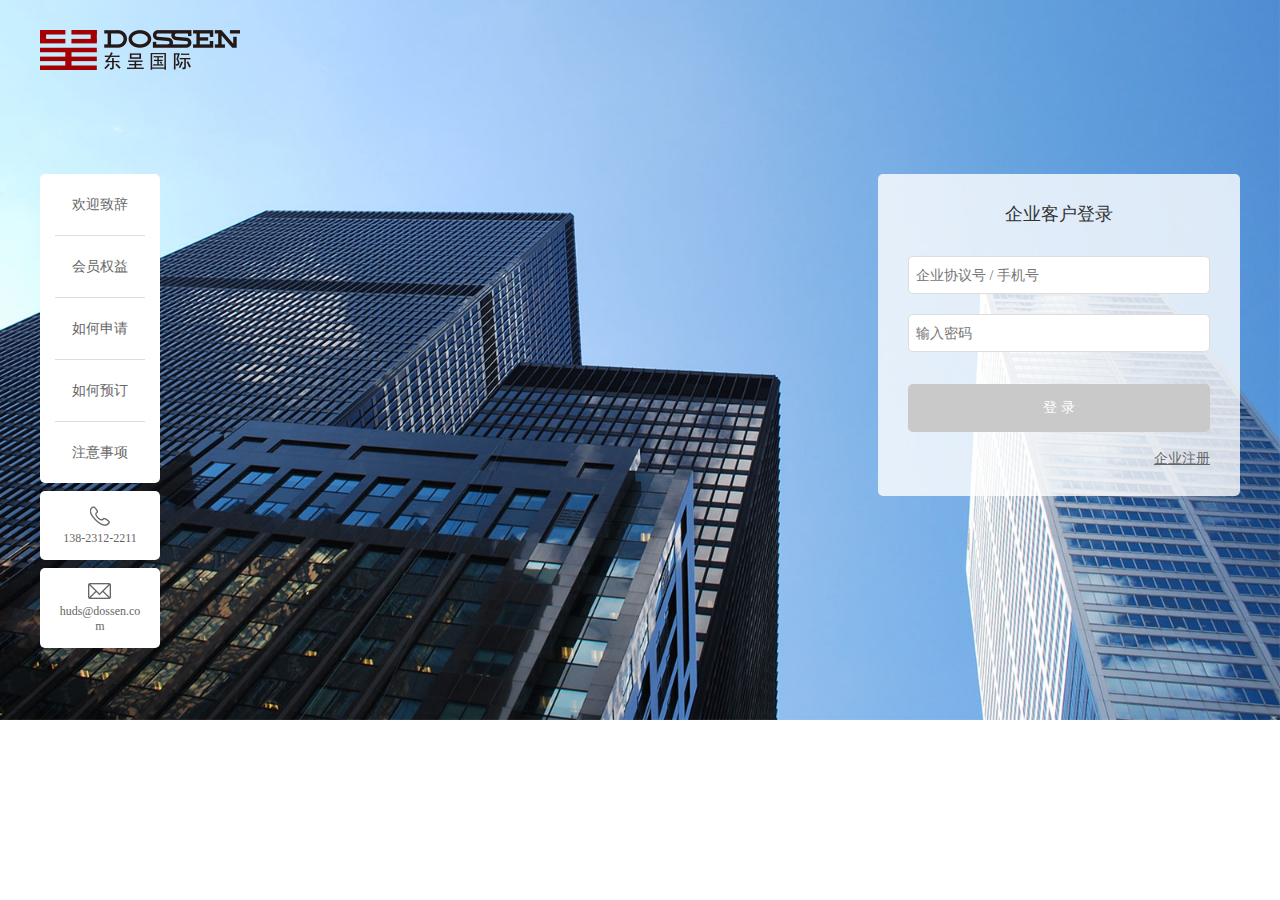
==== login.html @ 3998d127 "enterprise" ====
<!DOCTYPE html>
<html lang="en">
<head>
<meta charset="UTF-8">
<meta http-equiv="X-UA-Compatible" content="IE=edge,chrome=1"/>
<meta name="description" content="不超过150个字符"/>
<meta name="keywords" content="不超过80个字符"/>
<meta name="author" content="name, sycbbb@sina.com"/>
<meta name="robots" content="index,follow"/>
<title>企业会员界面</title>
<link rel="stylesheet" href="styles/index.css">
</head>
<body>
<div class="wrapper-login">
	<div class="login-logo w1200"><img src="images/logo.png" alt=""></div>
	<div class="login-container w1200">
		<div class="login-left">
			<ul>
				<li>欢迎致辞
					<div class="content content1">
						<p>这是相关的内容这是相关的内容这是相关的内容这是相关的内容这是相关的内容这是相关的内容这是相关的内容这是相关的内容这是相关的内容这是相关的内容这是相关的内容这是相关的内容这是相关的内这是相关的内容1</p>
					</div>
				</li>
				<li>会员权益
					<div class="content content2">
						<p>这是相关的内容这是相关的内容这是相关的内容这是相关的内容这是相关的内容这是相关的内容这是相关的内容这是相关的内容这是相关的内容这是相关的内容这是相关的内容这是相关的内容这是相关的内这是相关的内容这是相关的内容这是相关的内容这是相关的内容这是相关的内容这是相关的内容这是相关的内容这是相关的内容这是相关的内容这是相关的内容这是相关的内容这是相关的内容这是相关的内容这是相关的内这是相关的内容这是相关的内容这是相关的内容这是相关的内容这是相关的内容这是相关的内容这是相关的内容这是相关的内容这2</p>
					</div>
				</li>
				<li>如何申请
					<div class="content content3">
						<p>这是相关的内容这是相关的内容这是相关的内容这是相关的内容这是相关的内容这是相关的内容这是相关的内容这是相关的内容这是相关的内容这是相关的内容这是相关的内容这是相关的内容这是相关的内这是相关的内容23</p>
					</div>
				</li>
				<li>如何预订
					<div class="content content4">
						<p>这是相关的内容这是相关的内容这是相关的内容这是相关的内容这是相关的内容这是相关的内容这是相关的内容这是相关的内容这是相关的内容这是相关的内容这是相关的内容这是相关的内容这是相关的内这是相关的内容4</p>
					</div>
				</li>
				<li class="bottom">注意事项
					<div class="content content5">
						<p>这是相关的内容这是相关的内容这是相关的内容这是相关的内容这是相关的内容这是相关的内容这是相关的内容这是相关的内容这是相关的内容这是相关的内容这是相关的内容这是相关的内容这是相关的内这是相关的内容5</p>
					</div>
				</li>
			</ul>
			<div class="phone">
				<i></i>
				<p>138-2312-2211</p>
			</div>
			<div class="email">
				<i></i>
				<p>huds@dossen.com</p>
			</div>
		</div>
		<div class="login-right">
			<h2>企业客户登录</h2>
			<div class="item phone">
				<input type="text" placeholder="企业协议号 / 手机号">
			</div>
			<div class="item password">
				<input type="password" placeholder="输入密码">
			</div>
			<p class="prompt-login">账号密码有误，请重新输入</p>
			<div class="btn">
				<input type="submit" value="登 录">
			</div>
			<a href="register.html">企业注册</a>
		</div>
	</div>
</div>
<script src="scripts/jquery-3.2.1.min.js"></script>
<script>
	$(function(){		
		$(".login-left ul li").each(function(index,element){
			$(this).on("mouseenter",function(){
				$(this).addClass("active");
				$(this).find(".content").show();
			})
			$(this).on("mouseleave",function(){
				$(this).removeClass("active");
				$(this).find(".content").hide();
			});
		});

		$(".item input").on("input",function(){
			if($(".phone input").val()!="" && $(".password input").val()!=""){
				$(".btn").addClass("btn-active");
				btnCli(".btn-active input");
			}else{
				$(".btn").removeClass("btn-active");
			}
		});
	});
	function contentList(text){
		var html='<div class="content">';
			html+='<p>'+text+'</p>';
			html+='</div>';
		$(".login-left ul li").append(html);	
	}
	function btnCli(obj){
		$(obj).on("click",function(){
			if($(".phone input").val()!="123" || $(".password input").val()!="123"){
				$(".prompt-login").css("visibility","inherit");
			}else{
				$(".prompt-login").css("visibility","hidden");
			}
		});
	}
</script>
</body>
</html>
---- styles/index.css ----
@charset "UTF-8";
/* =================================================================
* Reset Style for Mobile
* Author:雪丘行||Bandow
* Author URI:http://www.unll123.com/
* Date:2016-10-18
* Version:0.0.1
* ================================================================== */
html {
  font-family: -apple-system, BlinkMacSystemFont, "PingFang SC","Helvetica Neue",STHeiti,"Microsoft Yahei",Tahoma,Simsun,sans-serif;
  /*-webkit-text-size-adjust是解决 iPhone 横屏时默认会放大文字的问题*/
  -ms-text-size-adjust: 100%;
  -webkit-text-size-adjust: 100%; }

html, body {
  /*-webkit-user-select:none禁止用户进行复制.选择.*/
  -webkit-user-select: none;
  user-select: none;
  width: 100%;
  /*使用min-height:100%代替height：100%*/
  height: 100%;
  min-height: 100%; }

body {
  /*弹性滚动-局部滚动开启弹性滚动：将属性挂在body上，可以避免很多奇怪的bug。*/
  overflow: scroll;
  -webkit-overflow-scrolling: touch; }

html, body, div, span, applet, object, iframe,
h1, h2, h3, h4, h5, h6, p, blockquote, pre,
a, abbr, acronym, address, big, cite, code,
del, dfn, em, img, ins, kbd, q, s, samp,
small, strike, strong, sub, sup, tt, var,
b, u, i, center,
dl, dt, dd, ol, ul, .login-container .login-left .phone, .login-container .login-left .email, li,
fieldset, form, label, legend,
table, caption, tbody, tfoot, thead, tr, th, td,
article, aside, canvas, details, embed,
figure, figcaption, footer, header, hgroup,
menu, nav, output, ruby, section, summary,
time, div, mark, audio, video {
  margin: 0;
  padding: 0;
  border: 0;
  font: inherit;
  font-size: 100%;
  vertical-align: baseline;
  /*把所有元素的内边距和边框不再会增加它的宽度*/
  -moz-box-sizing: border-box;
  /* Firefox */
  -webkit-box-sizing: border-box;
  /* Safari */
  box-sizing: border-box; }

ol, ul, .login-container .login-left .phone, .login-container .login-left .email {
  list-style: none;
  /*去掉列表点*/ }

table {
  border-collapse: collapse;
  /*去掉表格的双行线*/
  border-spacing: 0; }

/*取消a标签在移动端点击时的背景颜色*/
a, a:hover, a:active, a:visited, a:link, a:focus {
  -webkit-tap-highlight-color: transparent;
  -webkit-tap-highlight-color: transparent;
  outline: none;
  background: none;
  text-decoration: none; }

input {
  -webkit-appearance: none;
  /*ios去除input默认样式*/ }

/* =================================================================
* Reset Style for Mobile
* Author:雪丘行||Bandow
* Author URI:http://www.unll123.com/
* Date:2017-06-01
* Version:0.0.1
* ================================================================== */
.w1200 {
  width: 1200px;
  margin: 0 auto; }

.footer {
  background-color: #f2f2f2;
  height: 120px;
  width: 100%; }

.enterprise-header {
  padding: 30px 0;
  width: 100%;
  height: 100px;
  background: url("../images/head_bg.jpg") no-repeat; }
  .enterprise-header .l {
    float: left; }
  .enterprise-header .r {
    float: right; }
    .enterprise-header .r p {
      font: 14px/1.5 -apple-system, BlinkMacSystemFont, "PingFang SC", "Helvetica Neue", STHeiti, "Microsoft Yahei", Tahoma, Simsun, sans-serif;
      color: #333; }
    .enterprise-header .r a {
      float: right;
      font: 14px/1.5 -apple-system, BlinkMacSystemFont, "PingFang SC", "Helvetica Neue", STHeiti, "Microsoft Yahei", Tahoma, Simsun, sans-serif;
      color: #da004c;
      text-decoration: underline; }

.container {
  padding: 20px 0;
  overflow: hidden; }
  .container .nav {
    padding: 0 30px;
    float: left;
    width: 160px;
    border: 1px solid #ddd;
    border-radius: 5px; }
    .container .nav ul li, .container .nav .login-container .login-left .phone li, .login-container .login-left .container .nav .phone li, .container .nav .login-container .login-left .email li, .login-container .login-left .container .nav .email li {
      padding: 38px 0;
      border-bottom: 1px solid #ddd;
      overflow: hidden; }
      .container .nav ul li i, .container .nav .login-container .login-left .phone li i, .login-container .login-left .container .nav .phone li i, .container .nav .login-container .login-left .email li i, .login-container .login-left .container .nav .email li i {
        float: left;
        display: inline-block;
        width: 16px;
        height: 16px;
        background: url("../images/enterprise_icon.png") no-repeat; }
      .container .nav ul li a, .container .nav .login-container .login-left .phone li a, .login-container .login-left .container .nav .phone li a, .container .nav .login-container .login-left .email li a, .login-container .login-left .container .nav .email li a {
        float: left;
        font: bold 16px/1 "Microsoft Yahei";
        color: #999;
        padding-left: 5px; }
    .container .nav ul .enterprise i, .container .nav .login-container .login-left .phone .enterprise i, .login-container .login-left .container .nav .phone .enterprise i, .container .nav .login-container .login-left .email .enterprise i, .login-container .login-left .container .nav .email .enterprise i {
      background-position: 0 0; }
    .container .nav ul .booking i, .container .nav .login-container .login-left .phone .booking i, .login-container .login-left .container .nav .phone .booking i, .container .nav .login-container .login-left .email .booking i, .login-container .login-left .container .nav .email .booking i {
      background-position: 0 -25px; }
    .container .nav ul .order, .container .nav .login-container .login-left .phone .order, .login-container .login-left .container .nav .phone .order, .container .nav .login-container .login-left .email .order, .login-container .login-left .container .nav .email .order {
      border-bottom: 0; }
      .container .nav ul .order i, .container .nav .login-container .login-left .phone .order i, .login-container .login-left .container .nav .phone .order i, .container .nav .login-container .login-left .email .order i, .login-container .login-left .container .nav .email .order i {
        background-position: 0 -46px; }
    .container .nav ul .active a, .container .nav .login-container .login-left .phone .active a, .login-container .login-left .container .nav .phone .active a, .container .nav .login-container .login-left .email .active a, .login-container .login-left .container .nav .email .active a {
      color: #da004c; }
    .container .nav ul .enterprise.active i, .container .nav .login-container .login-left .phone .enterprise.active i, .login-container .login-left .container .nav .phone .enterprise.active i, .container .nav .login-container .login-left .email .enterprise.active i, .login-container .login-left .container .nav .email .enterprise.active i {
      background-position: -17px 0; }
    .container .nav ul .booking.active i, .container .nav .login-container .login-left .phone .booking.active i, .login-container .login-left .container .nav .phone .booking.active i, .container .nav .login-container .login-left .email .booking.active i, .login-container .login-left .container .nav .email .booking.active i {
      background-position: -17px -25px; }
    .container .nav ul .order.active i, .container .nav .login-container .login-left .phone .order.active i, .login-container .login-left .container .nav .phone .order.active i, .container .nav .login-container .login-left .email .order.active i, .login-container .login-left .container .nav .email .order.active i {
      background-position: -17px -46px; }

.all-hotel {
  margin-left: 184px; }
  .all-hotel .search {
    padding: 12px 30px;
    margin-bottom: 10px;
    border: 1px solid #ddd;
    border-radius: 5px;
    overflow: hidden; }
    .all-hotel .search .city, .all-hotel .search .keywords {
      float: left; }
      .all-hotel .search .city p, .all-hotel .search .keywords p {
        display: inline-block;
        font: 14px/1.5 -apple-system, BlinkMacSystemFont, "PingFang SC", "Helvetica Neue", STHeiti, "Microsoft Yahei", Tahoma, Simsun, sans-serif;
        color: #999;
        margin-right: 10px; }
      .all-hotel .search .city input, .all-hotel .search .keywords input {
        display: inline-block;
        background: none;
        border: none;
        outline: none;
        border: 1px solid #ddd;
        border-radius: 3px;
        width: 130px;
        height: 28px;
        line-height: 28px;
        margin-right: 15px; }
    .all-hotel .search .date p {
      float: left;
      font: 14px/28px -apple-system, BlinkMacSystemFont, "PingFang SC", "Helvetica Neue", STHeiti, "Microsoft Yahei", Tahoma, Simsun, sans-serif;
      color: #999;
      margin-right: 10px; }
    .all-hotel .search .date > div {
      padding: 0 5px;
      float: left;
      border: 1px solid #ddd;
      border-radius: 3px;
      width: 130px;
      height: 30px;
      line-height: 30px;
      margin-right: 15px; }
      .all-hotel .search .date > div input {
        background: none;
        border: none;
        outline: none;
        width: 80px;
        margin-right: 0;
        float: left;
        display: inline-block;
        line-height: 28px;
        color: #666; }
      .all-hotel .search .date > div span {
        float: left;
        font-size: 12px;
        color: #666;
        line-height: 28px;
        position: relative; }
    .all-hotel .search button {
      float: right;
      background: none;
      border: none;
      outline: none;
      background: #da004c;
      width: 130px;
      color: #fff;
      font: bold 16px/28px -apple-system, BlinkMacSystemFont, "PingFang SC", "Helvetica Neue", STHeiti, "Microsoft Yahei", Tahoma, Simsun, sans-serif;
      border-radius: 3px;
      cursor: pointer; }
    .all-hotel .search .city input {
      padding: 0 5px;
      width: 100px; }
  .all-hotel > p {
    font: 14px/2 -apple-system, BlinkMacSystemFont, "PingFang SC", "Helvetica Neue", STHeiti, "Microsoft Yahei", Tahoma, Simsun, sans-serif;
    color: #333; }
    .all-hotel > p span {
      color: #da004c; }
  .all-hotel .sort {
    padding: 15px 30px;
    margin-bottom: 10px;
    border: 1px solid #ddd;
    border-radius: 5px;
    overflow: hidden; }
    .all-hotel .sort ul li, .all-hotel .sort .login-container .login-left .phone li, .login-container .login-left .all-hotel .sort .phone li, .all-hotel .sort .login-container .login-left .email li, .login-container .login-left .all-hotel .sort .email li {
      padding: 0 30px;
      float: left;
      border-right: 1px solid #ddd;
      cursor: pointer; }
      .all-hotel .sort ul li span, .all-hotel .sort .login-container .login-left .phone li span, .login-container .login-left .all-hotel .sort .phone li span, .all-hotel .sort .login-container .login-left .email li span, .login-container .login-left .all-hotel .sort .email li span {
        float: left;
        font: 14px/1 -apple-system, BlinkMacSystemFont, "PingFang SC", "Helvetica Neue", STHeiti, "Microsoft Yahei", Tahoma, Simsun, sans-serif;
        color: #666;
        display: inline-block;
        margin-right: 15px; }
      .all-hotel .sort ul li i, .all-hotel .sort .login-container .login-left .phone li i, .login-container .login-left .all-hotel .sort .phone li i, .all-hotel .sort .login-container .login-left .email li i, .login-container .login-left .all-hotel .sort .email li i {
        float: left;
        display: inline-block;
        width: 8px;
        height: 14px;
        background: url("../images/enterprise_icon.png") no-repeat;
        background-position: 0 -120px; }
    .all-hotel .sort ul .default, .all-hotel .sort .login-container .login-left .phone .default, .login-container .login-left .all-hotel .sort .phone .default, .all-hotel .sort .login-container .login-left .email .default, .login-container .login-left .all-hotel .sort .email .default {
      padding-left: 0; }
      .all-hotel .sort ul .default span, .all-hotel .sort .login-container .login-left .phone .default span, .login-container .login-left .all-hotel .sort .phone .default span, .all-hotel .sort .login-container .login-left .email .default span, .login-container .login-left .all-hotel .sort .email .default span {
        margin-right: 0; }

.hotel-map {
  overflow: hidden; }
  .hotel-map .hotel-list-left {
    float: left; }
    .hotel-map .hotel-list-left .page {
      width: 330px;
      margin: 30px auto;
      overflow: hidden; }
      .hotel-map .hotel-list-left .page a {
        float: left;
        display: inline-block;
        width: 40px;
        height: 40px;
        border: 1px solid #ddd;
        color: #999;
        text-align: center;
        font: 16px/40px -apple-system, BlinkMacSystemFont, "PingFang SC", "Helvetica Neue", STHeiti, "Microsoft Yahei", Tahoma, Simsun, sans-serif;
        margin-left: -1px; }
      .hotel-map .hotel-list-left .page .one {
        margin-left: 0; }
      .hotel-map .hotel-list-left .page .active {
        color: #da004c; }
      .hotel-map .hotel-list-left .page .next {
        margin-left: 20px;
        width: 70px; }
  .hotel-map .hotel-list {
    padding: 15px;
    width: 772px;
    border: 1px solid #ddd;
    border-radius: 5px;
    box-shadow: 1px 0 5px #f3f3f3,-1px 0 5px #f3f3f3,0 1px 5px #f3f3f3,0 -1px 5px #f3f3f3;
    margin-bottom: 15px; }
    .hotel-map .hotel-list .items .items-head {
      overflow: hidden; }
    .hotel-map .hotel-list .items .img {
      float: left;
      font-size: 0;
      border-radius: 10px;
      overflow: hidden;
      max-width: 130px;
      max-height: 130px;
      vertical-align: middle;
      text-align: center; }
    .hotel-map .hotel-list .items .description {
      float: left;
      margin-left: 20px; }
      .hotel-map .hotel-list .items .description h2 {
        font: 24px/1.5 "Microsoft Yahei";
        color: #333;
        margin-bottom: 10px; }
      .hotel-map .hotel-list .items .description p {
        font: 14px/1.5 "Microsoft Yahei";
        color: #999; }
      .hotel-map .hotel-list .items .description .score {
        overflow: hidden;
        margin: 5px 0; }
        .hotel-map .hotel-list .items .description .score p {
          float: left;
          font: 14px/15px -apple-system, BlinkMacSystemFont, "PingFang SC", "Helvetica Neue", STHeiti, "Microsoft Yahei", Tahoma, Simsun, sans-serif;
          color: #da004c; }
        .hotel-map .hotel-list .items .description .score .star {
          margin-left: 50px;
          width: 96px;
          height: 15px;
          background: url("../images/enterprise_icon.png") no-repeat;
          background-position: -39px -17px; }
      .hotel-map .hotel-list .items .description .hotel_inf_sale {
        overflow: hidden;
        margin-top: 26px; }
        .hotel-map .hotel-list .items .description .hotel_inf_sale span {
          width: 16px;
          height: 16px;
          display: block;
          float: left;
          margin-right: 10px;
          background: url("../images/enterprise_icon.png") no-repeat; }
        .hotel-map .hotel-list .items .description .hotel_inf_sale span.breakfast {
          background-position: 0 -64px; }
        .hotel-map .hotel-list .items .description .hotel_inf_sale span.wifi {
          background-position: 0 -81px;
          width: 18px; }
        .hotel-map .hotel-list .items .description .hotel_inf_sale span.p {
          background-position: 0 -98px; }
    .hotel-map .hotel-list .items .money {
      float: right; }
      .hotel-map .hotel-list .items .money p {
        font: 14px/1.5 "Microsoft Yahei";
        color: #999; }
        .hotel-map .hotel-list .items .money p span {
          color: #da004c; }
          .hotel-map .hotel-list .items .money p span em {
            font-size: 24px;
            font-weight: bold; }
      .hotel-map .hotel-list .items .money .retract {
        font: 14px/1.5 "Microsoft Yahei";
        color: #da004c;
        position: relative;
        padding-right: 20px;
        margin-top: 75px;
        cursor: pointer; }
        .hotel-map .hotel-list .items .money .retract:before {
          position: absolute;
          top: 10px;
          right: 0;
          content: "";
          width: 0;
          height: 0;
          border: 5px solid;
          border-color: #da004c transparent transparent transparent; }
      .hotel-map .hotel-list .items .money .retract.active:before {
        position: absolute;
        top: 4px;
        right: 0;
        content: "";
        width: 0;
        height: 0;
        border: 5px solid;
        border-color: transparent transparent #da004c transparent; }
    .hotel-map .hotel-list .items .hotel-status {
      margin-top: 30px;
      border-top: 1px solid #ddd;
      overflow: hidden;
      display: none; }
      .hotel-map .hotel-list .items .hotel-status .title, .hotel-map .hotel-list .items .hotel-status .item-room {
        width: 100%;
        overflow: hidden;
        margin-top: 30px; }
        .hotel-map .hotel-list .items .hotel-status .title ul li, .hotel-map .hotel-list .items .hotel-status .item-room ul li, .hotel-map .hotel-list .items .hotel-status .title .login-container .login-left .phone li, .login-container .login-left .hotel-map .hotel-list .items .hotel-status .title .phone li, .hotel-map .hotel-list .items .hotel-status .item-room .login-container .login-left .phone li, .login-container .login-left .hotel-map .hotel-list .items .hotel-status .item-room .phone li, .hotel-map .hotel-list .items .hotel-status .title .login-container .login-left .email li, .login-container .login-left .hotel-map .hotel-list .items .hotel-status .title .email li, .hotel-map .hotel-list .items .hotel-status .item-room .login-container .login-left .email li, .login-container .login-left .hotel-map .hotel-list .items .hotel-status .item-room .email li {
          width: 20%;
          float: left;
          text-align: center;
          font: 14px/1.5 "Microsoft Yahei";
          color: #999; }
      .hotel-map .hotel-list .items .hotel-status .item-room .room-name {
        font: 16px/1.5 "Microsoft Yahei";
        color: #333; }
      .hotel-map .hotel-list .items .hotel-status .item-room .breakfast {
        font: 14px/1.5 "Microsoft Yahei"; }
        .hotel-map .hotel-list .items .hotel-status .item-room .breakfast span {
          padding: 0 5px;
          border: 1px solid;
          color: #da004c;
          border-radius: 3px; }
      .hotel-map .hotel-list .items .hotel-status .item-room .money, .hotel-map .hotel-list .items .hotel-status .item-room .money2 {
        color: #da004c; }
      .hotel-map .hotel-list .items .hotel-status .item-room li .booking {
        margin: 0 auto;
        display: block;
        width: 60px;
        background-color: #da004c;
        border-radius: 3px;
        color: #fff !important;
        font: 16px/30px "Microsoft Yahei" !important; }
      .hotel-map .hotel-list .items .hotel-status .item-room li .full {
        margin: 0 auto;
        display: block;
        width: 60px;
        background-color: #999;
        border-radius: 3px;
        color: #fff !important;
        font: 16px/30px "Microsoft Yahei" !important; }
    .hotel-map .hotel-list .items .hotel-status.active {
      display: block; }
  .hotel-map .map {
    margin-left: 792px;
    width: 224px;
    height: 450px;
    border: 1px solid #ddd;
    border-radius: 5px; }

.wrapper-login {
  width: 100%;
  height: 100%;
  background: url("../images/login_bg.jpg") no-repeat;
  background-size: 100% auto; }
  .wrapper-login .login-logo {
    padding: 30px 0 100px; }

.login-container .login-left {
  position: relative;
  float: left; }
  .login-container .login-left ul, .login-container .login-left .phone, .login-container .login-left .email {
    padding: 0 15px;
    margin-bottom: 8px;
    width: 120px;
    height: auto;
    background-color: #fff;
    border-radius: 5px;
    overflow: hidden; }
    .login-container .login-left ul li, .login-container .login-left .phone li, .login-container .login-left .email li {
      padding: 20px 0;
      border-bottom: 1px solid #ddd;
      font: 14px/1.5 "Microsoft Yahei";
      color: #666;
      text-align: center;
      cursor: pointer; }
      .login-container .login-left ul li .content, .login-container .login-left .phone li .content, .login-container .login-left .email li .content {
        position: absolute;
        top: 0;
        left: 150px;
        padding: 10px;
        display: none;
        width: 250px;
        min-height: 305px;
        height: auto;
        background-color: #fff;
        border-radius: 5px;
        border: 1px solid #ddd; }
        .login-container .login-left ul li .content:before, .login-container .login-left .phone li .content:before, .login-container .login-left .email li .content:before {
          position: absolute;
          top: 20px;
          left: -16px;
          z-index: 2;
          content: "";
          width: 0;
          height: 0;
          border-right: 15px;
          border-bottom: 10px;
          border-top: 10px;
          border-style: solid;
          border-color: transparent #fff transparent transparent; }
        .login-container .login-left ul li .content:after, .login-container .login-left .phone li .content:after, .login-container .login-left .email li .content:after {
          position: absolute;
          top: 20px;
          left: -17px;
          z-index: 1;
          content: "";
          width: 0;
          height: 0;
          border-right: 15px;
          border-bottom: 10px;
          border-top: 10px;
          border-style: solid;
          border-color: transparent #ddd transparent transparent; }
        .login-container .login-left ul li .content p, .login-container .login-left .phone li .content p, .login-container .login-left .email li .content p {
          font: 14px/1.5 "Microsoft Yahei";
          color: #333;
          text-align: left; }
      .login-container .login-left ul li .content1:before, .login-container .login-left .phone li .content1:before, .login-container .login-left .email li .content1:before {
        top: 20px; }
      .login-container .login-left ul li .content1:after, .login-container .login-left .phone li .content1:after, .login-container .login-left .email li .content1:after {
        top: 20px; }
      .login-container .login-left ul li .content2:before, .login-container .login-left .phone li .content2:before, .login-container .login-left .email li .content2:before {
        top: 80px; }
      .login-container .login-left ul li .content2:after, .login-container .login-left .phone li .content2:after, .login-container .login-left .email li .content2:after {
        top: 80px; }
      .login-container .login-left ul li .content3:before, .login-container .login-left .phone li .content3:before, .login-container .login-left .email li .content3:before {
        top: 140px; }
      .login-container .login-left ul li .content3:after, .login-container .login-left .phone li .content3:after, .login-container .login-left .email li .content3:after {
        top: 140px; }
      .login-container .login-left ul li .content4:before, .login-container .login-left .phone li .content4:before, .login-container .login-left .email li .content4:before {
        top: 200px; }
      .login-container .login-left ul li .content4:after, .login-container .login-left .phone li .content4:after, .login-container .login-left .email li .content4:after {
        top: 200px; }
      .login-container .login-left ul li .content5:before, .login-container .login-left .phone li .content5:before, .login-container .login-left .email li .content5:before {
        top: 260px; }
      .login-container .login-left ul li .content5:after, .login-container .login-left .phone li .content5:after, .login-container .login-left .email li .content5:after {
        top: 260px; }
    .login-container .login-left ul li.active, .login-container .login-left .phone li.active, .login-container .login-left .email li.active {
      color: #da004c; }
    .login-container .login-left ul .bottom, .login-container .login-left .phone .bottom, .login-container .login-left .email .bottom {
      border-bottom: 0; }
  .login-container .login-left .phone, .login-container .login-left .email {
    padding: 15px; }
    .login-container .login-left .phone i, .login-container .login-left .email i {
      margin: 0 auto 5px;
      display: block;
      width: 21px;
      height: 20px;
      background: url("../images/enterprise_icon.png") no-repeat;
      background-position: 0 -136px; }
    .login-container .login-left .phone p, .login-container .login-left .email p {
      font: 12px/1.2 "Microsoft Yahei";
      color: #666;
      text-align: center;
      word-wrap: break-word; }
  .login-container .login-left .email i {
    width: 24px;
    height: 16px;
    background-position: 0 -162px; }
.login-container .login-right {
  float: right;
  padding: 30px;
  width: 362px;
  height: auto;
  border-radius: 5px;
  overflow: hidden;
  background: rgba(255, 255, 255, 0.8); }
  .login-container .login-right h2 {
    font: 18px/1.2 "Microsoft Yahei";
    color: #333;
    text-align: center;
    margin-bottom: 30px; }
  .login-container .login-right .item {
    padding: 0 5px;
    background-color: #fff;
    width: 100%;
    height: 38px;
    border: 1px solid #ddd;
    border-radius: 5px;
    margin-bottom: 20px; }
    .login-container .login-right .item input {
      background: none;
      border: none;
      outline: none;
      width: 100%;
      height: 100%;
      font: 14px/1 "Microsoft Yahei";
      color: #333; }
  .login-container .login-right .prompt-login {
    font: 12px/1 "Microsoft Yahei";
    color: #da004c;
    margin-top: -10px;
    visibility: hidden; }
  .login-container .login-right .btn {
    margin-top: 10px;
    width: 100%;
    height: 48px;
    background-color: #c9c9c9;
    border-radius: 5px;
    margin-bottom: 20px; }
    .login-container .login-right .btn input {
      background: none;
      border: none;
      outline: none;
      width: 100%;
      height: 100%;
      font: 14px/1 "Microsoft Yahei";
      color: #fff; }
  .login-container .login-right .btn-active {
    background-color: #da004c;
    cursor: pointer; }
    .login-container .login-right .btn-active input {
      cursor: pointer; }
  .login-container .login-right > a {
    display: block;
    font: 14px/1 "Microsoft Yahei";
    color: #666;
    float: right;
    text-decoration: underline; }

.register-contaier > a {
  display: block;
  padding: 15px 0;
  color: #999;
  font: 16px/1.5 "Microsoft Yahei"; }
.register-contaier .progress {
  margin: -40px auto 0;
  padding: 30px 0;
  width: 560px;
  position: relative; }
  .register-contaier .progress .line {
    width: 560px;
    height: 10px;
    background-color: #a0a0a0; }
  .register-contaier .progress i {
    position: absolute;
    top: 10px;
    display: block;
    width: 48px;
    height: 48px;
    background-color: #a0a0a0;
    border-radius: 100%;
    text-align: center;
    font: bold 18px/48px "Microsoft Yahei";
    color: #fff; }
  .register-contaier .progress i.one {
    background-color: #da004c; }
  .register-contaier .progress i.two {
    left: 50%;
    margin-left: -24px; }
  .register-contaier .progress i.three {
    right: 0; }

.register-info {
  margin: 30px 0;
  padding: 20px;
  border: 1px solid #ddd;
  border-radius: 5px; }
  .register-info .t {
    padding: 50px 0 90px; }
  .register-info h2 {
    padding-bottom: 15px;
    font: bold 18px/1 "Microsoft Yahei";
    color: #666;
    border-bottom: 1px solid #ddd; }
  .register-info .info-list {
    margin: 20px auto;
    overflow: hidden; }
    .register-info .info-list > span {
      float: left;
      display: block;
      font: 18px/36px "Microsoft Yahei";
      color: #333;
      width: 310px;
      text-align: right; }
    .register-info .info-list .item {
      padding: 0 5px;
      margin-left: 20px;
      float: left;
      width: 540px;
      height: 36px;
      border: 1px solid #ddd;
      border-radius: 5px; }
      .register-info .info-list .item input {
        background: none;
        border: none;
        outline: none;
        width: 100%;
        height: 100%;
        font-size: 16px;
        color: #333; }
    .register-info .info-list .item-radio {
      margin-left: 20px;
      float: left;
      margin-top: 8.5px; }
    .register-info .info-list .item-list {
      float: left;
      margin-right: 20px;
      width: 120px;
      cursor: pointer; }
      .register-info .info-list .item-list span {
        float: left;
        margin-left: 10px;
        color: #999;
        font: 16px/1.2 "Microsoft Yahei"; }
      .register-info .info-list .item-list input {
        background: none;
        border: none;
        outline: none;
        width: 15px;
        height: 15px;
        border: 2px solid #ddd;
        border-radius: 100%;
        margin: 3px 0 0 0;
        float: left;
        cursor: pointer; }
    .register-info .info-list .item-list.active span {
      color: #da004c; }
    .register-info .info-list .item-list.active input {
      border: 2px solid #da004c; }
    .register-info .info-list .w100 {
      width: 100px; }
  .register-info .prompt-text-img > i {
    display: inline-block;
    margin: 8px 0 0 10px;
    float: left;
    font-size: 0; }
  .register-info .prompt-text-img > p {
    margin: 0 0 0 10px;
    float: left;
    font: 12px/36px "Microsoft Yahei";
    color: #da004c; }
  .register-info .btn {
    margin: 50px auto;
    width: 176px;
    height: 30px;
    background-color: #da004c;
    border-radius: 5px; }
    .register-info .btn a {
      display: block;
      text-align: center;
      color: #fff;
      font: 16px/30px "Microsoft Yahei"; }

/*上传图片插件的样式*/
.img-box {
  margin-top: 0;
  float: left; }

.z_photo {
  float: left;
  padding: 0 0 0 20px; }

.z_photo .up-p {
  color: #969696;
  margin: 0;
  margin-left: 10px;
  float: left;
  line-height: 100px;
  font-size: 16px; }

.z_photo .z_file {
  position: relative; }

.z_file .file {
  width: 100%;
  height: 100%;
  opacity: 0;
  position: absolute;
  top: 0px;
  left: 0px;
  z-index: 100; }

.z_photo .up-section {
  position: relative;
  margin-right: 10px;
  margin-bottom: 0; }

.up-section .close-upimg {
  position: absolute;
  top: 6px;
  right: 8px;
  display: none;
  z-index: 10;
  width: 20px; }

.up-section .up-span {
  display: block;
  width: 100%;
  height: 100%;
  visibility: hidden;
  position: absolute;
  top: 0px;
  left: 0px;
  z-index: 9;
  background: rgba(0, 0, 0, 0.5); }

.up-section:hover {
  border: 2px solid #f15134; }

.up-section:hover .close-upimg {
  display: block; }

.up-section:hover .up-span {
  visibility: visible; }

.z_photo .up-img {
  display: block;
  width: 100%;
  height: 100%; }

.loading {
  border: 1px solid #D1D1D1;
  background: url(../images/loading.gif) no-repeat center; }

.up-opcity {
  opacity: 0; }

.img-name-p {
  display: none; }

.upimg-div .up-section {
  width: 100px;
  height: 100px;
  float: left; }

.img-box .upimg-div .z_file {
  width: 100px;
  height: 100px;
  float: left; }

.z_file .add-img {
  display: block;
  width: 100px;
  height: 100px; }

.container .title, .container .hotel-map .hotel-list .items .hotel-status .item-room, .hotel-map .hotel-list .items .hotel-status .container .item-room {
  color: #999; }
  .container .title a, .container .hotel-map .hotel-list .items .hotel-status .item-room a, .hotel-map .hotel-list .items .hotel-status .container .item-room a {
    color: #999;
    font: 16px/1.5 -apple-system, BlinkMacSystemFont, "PingFang SC", "Helvetica Neue", STHeiti, "Microsoft Yahei", Tahoma, Simsun, sans-serif; }
  .container .title .the-back, .container .hotel-map .hotel-list .items .hotel-status .item-room .the-back, .hotel-map .hotel-list .items .hotel-status .container .item-room .the-back {
    color: #da004c; }

.submit-success {
  margin: 30px 0;
  padding: 100px 0;
  border: 1px solid #ddd;
  border-radius: 5px; }
  .submit-success > img {
    display: block;
    width: 124px;
    margin: 50px auto 20px; }
  .submit-success h2 {
    text-align: center;
    color: #333;
    font: bold 18px/2 "Microsoft Yahei"; }
  .submit-success p {
    text-align: center;
    color: #999;
    font: 16px/1.5 "Microsoft Yahei"; }
  .submit-success a {
    margin-top: 30px;
    display: block;
    text-align: center;
    color: #999;
    font: 16px/1.5 "Microsoft Yahei";
    text-decoration: underline; }

.booking-search p {
  float: left;
  margin-right: 10px;
  font: 16px/30px "Microsoft Yahei";
  color: #999; }
.booking-search input {
  padding: 0 5px;
  float: left;
  background: none;
  border: none;
  outline: none;
  border: 1px solid #ddd;
  width: 220px;
  font: 16px/28px -apple-system, BlinkMacSystemFont, "PingFang SC", "Helvetica Neue", STHeiti, "Microsoft Yahei", Tahoma, Simsun, sans-serif;
  border-radius: 3px; }
.booking-search button {
  float: left !important;
  margin-left: 30px;
  width: 60px !important; }

.booking-container {
  padding: 12px 30px;
  margin-bottom: 10px;
  border: 1px solid #ddd;
  border-radius: 5px;
  overflow: hidden; }
  .booking-container > ul, .login-container .login-left .booking-container > .phone, .login-container .login-left .booking-container > .email {
    padding: 30px 0;
    width: 100%;
    border-bottom: 1px solid #ddd;
    overflow: hidden; }
    .booking-container > ul li, .login-container .login-left .booking-container > .phone li, .login-container .login-left .booking-container > .email li {
      float: left;
      text-align: center;
      font: 14px/30px "Microsoft Yahei";
      color: #999;
      margin-left: 18px; }
    .booking-container > ul .li1, .login-container .login-left .booking-container > .phone .li1, .login-container .login-left .booking-container > .email .li1 {
      margin-left: 0;
      width: 170px; }
    .booking-container > ul .li2, .login-container .login-left .booking-container > .phone .li2, .login-container .login-left .booking-container > .email .li2 {
      width: 120px; }
    .booking-container > ul .li3, .login-container .login-left .booking-container > .phone .li3, .login-container .login-left .booking-container > .email .li3, .booking-container > ul .li4, .login-container .login-left .booking-container > .phone .li4, .login-container .login-left .booking-container > .email .li4, .booking-container > ul .li5, .login-container .login-left .booking-container > .phone .li5, .login-container .login-left .booking-container > .email .li5, .booking-container > ul .li6, .login-container .login-left .booking-container > .phone .li6, .login-container .login-left .booking-container > .email .li6, .booking-container > ul .li7, .login-container .login-left .booking-container > .phone .li7, .login-container .login-left .booking-container > .email .li7 {
      width: 80px; }
    .booking-container > ul .li8, .login-container .login-left .booking-container > .phone .li8, .login-container .login-left .booking-container > .email .li8 {
      width: 130px; }
  .booking-container .booking-list ul, .booking-container .booking-list .login-container .login-left .phone, .login-container .login-left .booking-container .booking-list .phone, .booking-container .booking-list .login-container .login-left .email, .login-container .login-left .booking-container .booking-list .email {
    padding-top: 30px;
    width: 100%;
    overflow: hidden; }
    .booking-container .booking-list ul li, .booking-container .booking-list .login-container .login-left .phone li, .login-container .login-left .booking-container .booking-list .phone li, .booking-container .booking-list .login-container .login-left .email li, .login-container .login-left .booking-container .booking-list .email li {
      float: left;
      text-align: center;
      font: 14px/1.2 "Microsoft Yahei";
      color: #666;
      overflow: hidden;
      margin-left: 18px; }
    .booking-container .booking-list ul .li1, .booking-container .booking-list .login-container .login-left .phone .li1, .login-container .login-left .booking-container .booking-list .phone .li1, .booking-container .booking-list .login-container .login-left .email .li1, .login-container .login-left .booking-container .booking-list .email .li1 {
      margin-left: 0;
      width: 170px; }
    .booking-container .booking-list ul .li2, .booking-container .booking-list .login-container .login-left .phone .li2, .login-container .login-left .booking-container .booking-list .phone .li2, .booking-container .booking-list .login-container .login-left .email .li2, .login-container .login-left .booking-container .booking-list .email .li2 {
      width: 120px; }
    .booking-container .booking-list ul .li3, .booking-container .booking-list .login-container .login-left .phone .li3, .login-container .login-left .booking-container .booking-list .phone .li3, .booking-container .booking-list .login-container .login-left .email .li3, .login-container .login-left .booking-container .booking-list .email .li3, .booking-container .booking-list ul .li4, .booking-container .booking-list .login-container .login-left .phone .li4, .login-container .login-left .booking-container .booking-list .phone .li4, .booking-container .booking-list .login-container .login-left .email .li4, .login-container .login-left .booking-container .booking-list .email .li4, .booking-container .booking-list ul .li5, .booking-container .booking-list .login-container .login-left .phone .li5, .login-container .login-left .booking-container .booking-list .phone .li5, .booking-container .booking-list .login-container .login-left .email .li5, .login-container .login-left .booking-container .booking-list .email .li5, .booking-container .booking-list ul .li6, .booking-container .booking-list .login-container .login-left .phone .li6, .login-container .login-left .booking-container .booking-list .phone .li6, .booking-container .booking-list .login-container .login-left .email .li6, .login-container .login-left .booking-container .booking-list .email .li6, .booking-container .booking-list ul .li7, .booking-container .booking-list .login-container .login-left .phone .li7, .login-container .login-left .booking-container .booking-list .phone .li7, .booking-container .booking-list .login-container .login-left .email .li7, .login-container .login-left .booking-container .booking-list .email .li7 {
      width: 80px; }
    .booking-container .booking-list ul .li8, .booking-container .booking-list .login-container .login-left .phone .li8, .login-container .login-left .booking-container .booking-list .phone .li8, .booking-container .booking-list .login-container .login-left .email .li8, .login-container .login-left .booking-container .booking-list .email .li8 {
      width: 130px; }
      .booking-container .booking-list ul .li8 a, .booking-container .booking-list .login-container .login-left .phone .li8 a, .login-container .login-left .booking-container .booking-list .phone .li8 a, .booking-container .booking-list .login-container .login-left .email .li8 a, .login-container .login-left .booking-container .booking-list .email .li8 a {
        color: #333;
        text-decoration: underline; }
      .booking-container .booking-list ul .li8 .pay-a, .booking-container .booking-list .login-container .login-left .phone .li8 .pay-a, .login-container .login-left .booking-container .booking-list .phone .li8 .pay-a, .booking-container .booking-list .login-container .login-left .email .li8 .pay-a, .login-container .login-left .booking-container .booking-list .email .li8 .pay-a {
        color: #da004c; }
  .booking-container .booking-list .page {
    width: 330px;
    margin: 30px auto;
    overflow: hidden; }
    .booking-container .booking-list .page a {
      float: left;
      display: inline-block;
      width: 40px;
      height: 40px;
      border: 1px solid #ddd;
      color: #999;
      text-align: center;
      font: 16px/40px -apple-system, BlinkMacSystemFont, "PingFang SC", "Helvetica Neue", STHeiti, "Microsoft Yahei", Tahoma, Simsun, sans-serif;
      margin-left: -1px; }
    .booking-container .booking-list .page .one {
      margin-left: 0; }
    .booking-container .booking-list .page .active {
      color: #da004c; }
    .booking-container .booking-list .page .next {
      margin-left: 20px;
      width: 70px; }

.order-info {
  margin: 30px 0;
  padding: 30px;
  border: 1px solid #ddd;
  border-radius: 5px; }
  .order-info .t, .order-info .m {
    border-bottom: 1px solid #ddd;
    padding-bottom: 30px;
    margin-bottom: 30px; }
  .order-info h3 {
    color: #333;
    font: 18px/1.2 "Microsoft Yahei";
    margin-bottom: 15px; }
  .order-info p {
    color: #999;
    font: 14px/1.8 "Microsoft Yahei"; }
    .order-info p span:nth-child(1) {
      width: 100px; }
  .order-info .b {
    overflow: hidden; }
    .order-info .b p {
      float: left; }
      .order-info .b p em {
        font: bold 24px/1.8 "Microsoft Yahei"; }
    .order-info .b a {
      float: right;
      width: 170px;
      height: 36px;
      background-color: #da004c;
      border-radius: 3px;
      font: 16px/36px "Microsoft Yahei";
      color: #fff;
      text-align: center; }

.pay-success .btn {
  width: 424px;
  margin: 50px auto; }
  .pay-success .btn a {
    margin: 0 20px;
    float: left;
    width: 172px;
    height: 36px;
    background-color: #da004c;
    border-radius: 3px;
    font: 16px/36px "Microsoft Yahei";
    color: #fff;
    text-align: center;
    text-decoration: none; }
  .pay-success .btn .a-info {
    border: 1px solid #da004c;
    background-color: #fff;
    color: #da004c; }

.booking-warpper {
  margin-top: 30px; }
  .booking-warpper .left {
    float: left;
    padding: 15px;
    width: 850px;
    border: 1px solid #ddd;
    border-radius: 5px;
    box-shadow: 1px 0 5px #f3f3f3, -1px 0 5px #f3f3f3, 0 1px 5px #f3f3f3, 0 -1px 5px #f3f3f3;
    margin-bottom: 15px; }
    .booking-warpper .left .t, .booking-warpper .left .m {
      padding-bottom: 30px;
      margin-bottom: 30px; }
    .booking-warpper .left .m {
      border-bottom: 1px solid #ddd; }
    .booking-warpper .left h3 {
      padding-bottom: 10px;
      border-bottom: 1px solid #ddd;
      color: #666;
      font: bold 18px/1.2 "Microsoft Yahei";
      margin-bottom: 30px; }
    .booking-warpper .left p {
      color: #333;
      font: 18px/1.2 "Microsoft Yahei";
      margin-bottom: 30px; }
      .booking-warpper .left p .span-r {
        color: #999; }
    .booking-warpper .left > div p input {
      display: inline-block;
      background: none;
      border: none;
      outline: none;
      border: 1px solid #ddd;
      border-radius: 3px;
      width: 180px;
      height: 28px;
      line-height: 28px;
      margin-right: 15px; }
    .booking-warpper .left > div p i {
      color: #999;
      font: 14px/1.2 "Microsoft Yahei"; }
    .booking-warpper .left .t p input {
      width: 90px;
      text-align: center;
      color: #333;
      font: 18px/1.2 "Microsoft Yahei"; }
    .booking-warpper .left .b p {
      display: block;
      text-align: right;
      overflow: hidden;
      color: #999;
      font: 14px/1.2 "Microsoft Yahei";
      margin-bottom: 20px; }
      .booking-warpper .left .b p em {
        margin-left: 10px;
        color: #da004c; }
        .booking-warpper .left .b p em strong {
          font: bold 24px/1.2 "Microsoft Yahei"; }
    .booking-warpper .left .b a {
      display: block;
      float: right;
      width: 170px;
      height: 36px;
      background-color: #da004c;
      border-radius: 3px;
      font: 16px/36px "Microsoft Yahei";
      color: #fff;
      text-align: center; }
  .booking-warpper .right {
    margin-left: 870px;
    padding: 15px;
    width: 330px;
    border: 1px solid #ddd;
    border-radius: 5px;
    box-shadow: 1px 0 5px #f3f3f3, -1px 0 5px #f3f3f3, 0 1px 5px #f3f3f3, 0 -1px 5px #f3f3f3;
    margin-bottom: 15px; }
    .booking-warpper .right .t, .booking-warpper .right .m {
      border-bottom: 1px solid #ddd;
      padding-bottom: 30px;
      margin-bottom: 30px; }
    .booking-warpper .right .img {
      width: 130px;
      height: 130px;
      font-size: 0;
      margin-bottom: 20px; }
      .booking-warpper .right .img img {
        width: 100%;
        height: 100%; }
    .booking-warpper .right h2 {
      color: #333;
      font: 24px/1.2 "Microsoft Yahei";
      margin-bottom: 15px; }
    .booking-warpper .right p {
      color: #999;
      font: 14px/1.5 "Microsoft Yahei"; }
    .booking-warpper .right h4 {
      color: #999;
      font: bold 18px/1.2 "Microsoft Yahei";
      margin-bottom: 15px; }
    .booking-warpper .right .b p {
      font-size: 16px;
      margin-bottom: 20px;
      color: #666; }

.booking-success .booking-top {
  margin: 30px 0;
  padding: 20px 30px;
  background-color: #66bb6a;
  border-radius: 5px;
  box-shadow: 1px 0 5px #cae6cb, -1px 0 5px #cae6cb, 0 1px 5px #cae6cb, 0 -1px 5px #cae6cb; }
  .booking-success .booking-top img {
    float: left; }
  .booking-success .booking-top .r {
    margin-left: 68px; }
    .booking-success .booking-top .r h3 {
      color: #fff;
      font: bold 18px/1.5 "Microsoft Yahei"; }
    .booking-success .booking-top .r p {
      color: #fff;
      font: 14px/1.5 "Microsoft Yahei"; }
.booking-success > p {
  color: #999;
  font: 14px/1.5 "Microsoft Yahei";
  margin-bottom: 30px; }
.booking-success .booking-con {
  padding: 30px;
  border: 1px solid #ddd;
  border-radius: 5px;
  box-shadow: 1px 0 5px #f3f3f3, -1px 0 5px #f3f3f3, 0 1px 5px #f3f3f3, 0 -1px 5px #f3f3f3;
  margin-bottom: 15px; }
  .booking-success .booking-con .t, .booking-success .booking-con .m {
    border-bottom: 1px solid #ddd;
    padding-bottom: 30px;
    margin-bottom: 30px; }
  .booking-success .booking-con h2 {
    color: #333;
    font: 24px/1.2 "Microsoft Yahei";
    margin-bottom: 15px; }
  .booking-success .booking-con p {
    color: #999;
    font: 14px/1.5 "Microsoft Yahei"; }
  .booking-success .booking-con .b p {
    display: block;
    overflow: hidden;
    color: #999;
    font: 14px/1.2 "Microsoft Yahei";
    margin-bottom: 20px; }
    .booking-success .booking-con .b p em {
      margin-left: 10px;
      color: #da004c; }
      .booking-success .booking-con .b p em strong {
        font: bold 24px/1.2 "Microsoft Yahei"; }
.booking-success .booking-pay {
  padding: 30px;
  border: 1px solid #ddd;
  border-radius: 5px;
  box-shadow: 1px 0 5px #f3f3f3, -1px 0 5px #f3f3f3, 0 1px 5px #f3f3f3, 0 -1px 5px #f3f3f3;
  margin-bottom: 15px;
  overflow: hidden; }
  .booking-success .booking-pay > div {
    font-size: 0;
    float: left;
    margin-right: 50px;
    cursor: pointer; }
    .booking-success .booking-pay > div input {
      background: none;
      border: none;
      outline: none;
      width: 15px;
      height: 15px;
      border: 2px solid #ddd;
      border-radius: 100%;
      margin: 15px 0 0 0;
      float: left;
      cursor: pointer; }
    .booking-success .booking-pay > div img {
      margin-left: 10px; }
  .booking-success .booking-pay .active input {
    background: none;
    border: none;
    outline: none;
    width: 15px;
    height: 15px;
    border: 2px solid #da004c;
    border-radius: 100%;
    margin: 15px 0 0 0;
    float: left;
    cursor: pointer; }
  .booking-success .booking-pay a {
    margin-top: 2px;
    display: block;
    float: right;
    width: 170px;
    height: 36px;
    background-color: #da004c;
    border-radius: 3px;
    font: 16px/36px "Microsoft Yahei";
    color: #fff;
    text-align: center; }
.booking-success .booking-prompt {
  margin-bottom: 50px; }
  .booking-success .booking-prompt h5 {
    color: #999;
    font: 16px/1.5 "Microsoft Yahei";
    margin-bottom: 15px; }
  .booking-success .booking-prompt p {
    color: #999;
    font: 16px/1.5 "Microsoft Yahei"; }

.enterprise-container {
  margin-left: 184px;
  padding: 30px;
  margin-bottom: 10px;
  border: 1px solid #ddd;
  border-radius: 5px;
  overflow: hidden; }
  .enterprise-container .t {
    margin-bottom: 60px; }
    .enterprise-container .t h2 {
      color: #333;
      font: bold 24px/1.2 "Microsoft Yahei";
      margin-bottom: 20px; }
    .enterprise-container .t p {
      color: #999;
      font: 14px/1.5 "Microsoft Yahei";
      margin-bottom: 10px; }
  .enterprise-container > div h5 {
    padding: 15px 0;
    color: #999;
    font: 14px/1.5 "Microsoft Yahei";
    margin-bottom: 10px;
    border-bottom: 1px solid #ddd; }
  .enterprise-container .inviolable-rights {
    overflow: hidden; }
    .enterprise-container .inviolable-rights > div {
      float: left;
      margin: 20px 80px 20px 20px; }
      .enterprise-container .inviolable-rights > div .img {
        width: 50px;
        height: 45px;
        margin: 0 auto;
        text-align: center; }
      .enterprise-container .inviolable-rights > div h6 {
        color: #333;
        font: 18px/1.5 "Microsoft Yahei";
        text-align: center; }
      .enterprise-container .inviolable-rights > div p {
        color: #da004c;
        font: 14px/1.5 "Microsoft Yahei";
        text-align: center; }
  .enterprise-container .personal-info {
    margin-bottom: 40px; }
    .enterprise-container .personal-info p {
      color: #333;
      font: 14px/2 "Microsoft Yahei"; }
  .enterprise-container .company-info {
    overflow: hidden;
    padding-bottom: 40px; }
    .enterprise-container .company-info p {
      float: left;
      color: #333;
      font: 14px/2 "Microsoft Yahei"; }
    .enterprise-container .company-info ul, .enterprise-container .company-info .login-container .login-left .phone, .login-container .login-left .enterprise-container .company-info .phone, .enterprise-container .company-info .login-container .login-left .email, .login-container .login-left .enterprise-container .company-info .email {
      overflow: hidden;
      float: left;
      margin-left: 10px; }
      .enterprise-container .company-info ul li, .enterprise-container .company-info .login-container .login-left .phone li, .login-container .login-left .enterprise-container .company-info .phone li, .enterprise-container .company-info .login-container .login-left .email li, .login-container .login-left .enterprise-container .company-info .email li {
        float: left;
        margin-left: 10px;
        width: 120px;
        height: 120px;
        background-color: #eee; }

/*# sourceMappingURL=index.css.map */
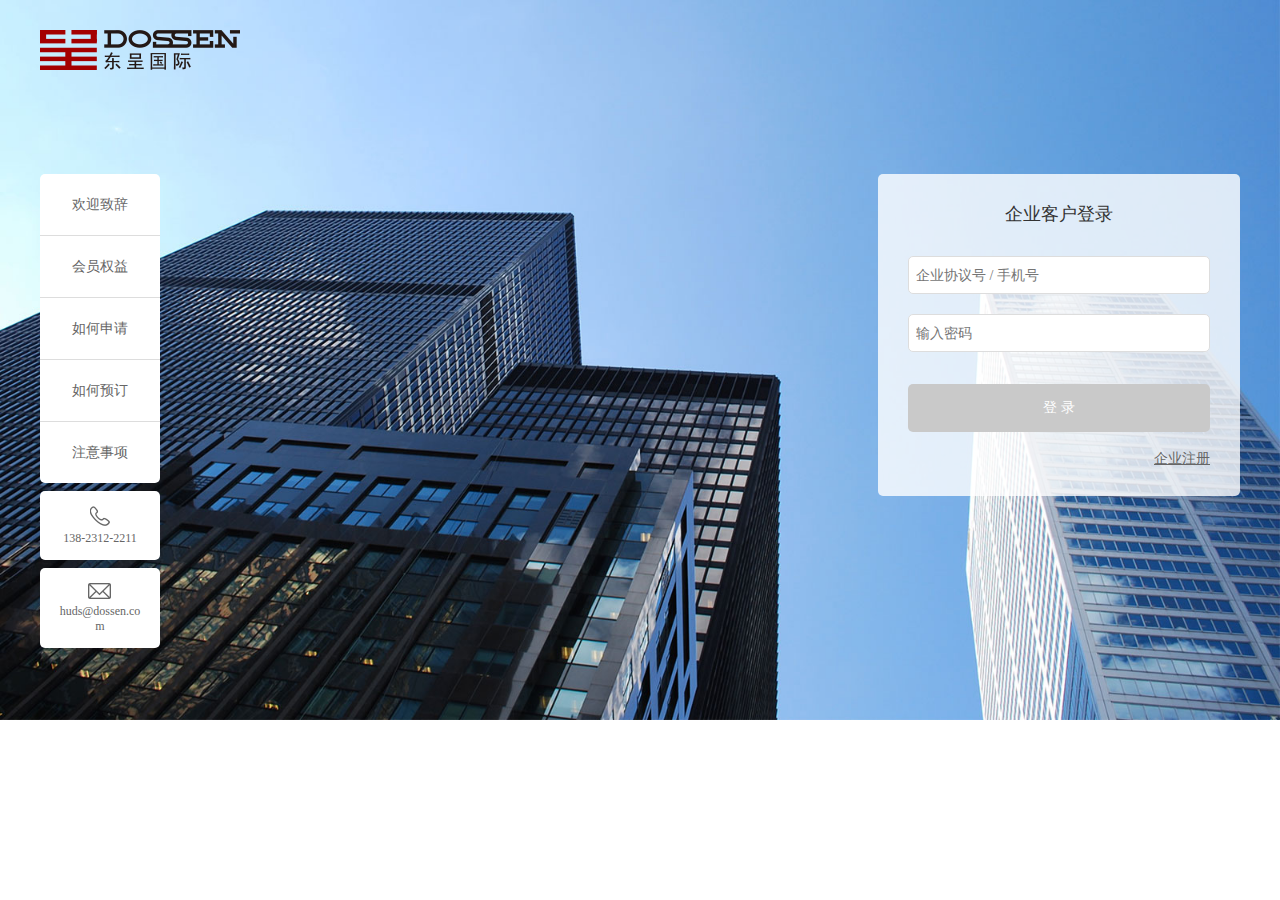
==== commit 87e44b60: "member" ====
--- a/login.html
+++ b/login.html
@@ -17,29 +17,35 @@
 		<div class="login-left">
 			<ul>
 				<li>欢迎致辞
-					<div class="content content1">
-						<p>这是相关的内容这是相关的内容这是相关的内容这是相关的内容这是相关的内容这是相关的内容这是相关的内容这是相关的内容这是相关的内容这是相关的内容这是相关的内容这是相关的内容这是相关的内这是相关的内容1</p>
+					<div class="r-wrapper">
+						<div class="content content1">
+							<p>这是相关的内容这是相关的内容这是相关的内容这是相关的内容这是相关的内容这是相关的内容这是相关的内容这是相关的内容这是相关的内容这是相关的内容这是相关的内容这是相关的内容这是相关的内这是相关的内容1</p>
+						</div>
 					</div>
 				</li>
 				<li>会员权益
+				<div class="r-wrapper">
 					<div class="content content2">
 						<p>这是相关的内容这是相关的内容这是相关的内容这是相关的内容这是相关的内容这是相关的内容这是相关的内容这是相关的内容这是相关的内容这是相关的内容这是相关的内容这是相关的内容这是相关的内这是相关的内容这是相关的内容这是相关的内容这是相关的内容这是相关的内容这是相关的内容这是相关的内容这是相关的内容这是相关的内容这是相关的内容这是相关的内容这是相关的内容这是相关的内容这是相关的内这是相关的内容这是相关的内容这是相关的内容这是相关的内容这是相关的内容这是相关的内容这是相关的内容这是相关的内容这2</p>
-					</div>
+					</div></div>
 				</li>
 				<li>如何申请
+				<div class="r-wrapper">
 					<div class="content content3">
 						<p>这是相关的内容这是相关的内容这是相关的内容这是相关的内容这是相关的内容这是相关的内容这是相关的内容这是相关的内容这是相关的内容这是相关的内容这是相关的内容这是相关的内容这是相关的内这是相关的内容23</p>
-					</div>
+					</div></div>
 				</li>
 				<li>如何预订
+				<div class="r-wrapper">
 					<div class="content content4">
 						<p>这是相关的内容这是相关的内容这是相关的内容这是相关的内容这是相关的内容这是相关的内容这是相关的内容这是相关的内容这是相关的内容这是相关的内容这是相关的内容这是相关的内容这是相关的内这是相关的内容4</p>
-					</div>
+					</div></div>
 				</li>
 				<li class="bottom">注意事项
+				<div class="r-wrapper">
 					<div class="content content5">
 						<p>这是相关的内容这是相关的内容这是相关的内容这是相关的内容这是相关的内容这是相关的内容这是相关的内容这是相关的内容这是相关的内容这是相关的内容这是相关的内容这是相关的内容这是相关的内这是相关的内容5</p>
-					</div>
+					</div></div>
 				</li>
 			</ul>
 			<div class="phone">
@@ -73,11 +79,11 @@
 		$(".login-left ul li").each(function(index,element){
 			$(this).on("mouseenter",function(){
 				$(this).addClass("active");
-				$(this).find(".content").show();
+				$(this).find(".r-wrapper").show();
 			})
 			$(this).on("mouseleave",function(){
 				$(this).removeClass("active");
-				$(this).find(".content").hide();
+				$(this).find(".r-wrapper").hide();				
 			});
 		});
 
--- a/styles/index.css
+++ b/styles/index.css
@@ -93,7 +93,8 @@
   padding: 30px 0;
   width: 100%;
   height: 100px;
-  background: url("../images/head_bg.jpg") no-repeat; }
+  background: url("../images/head_bg.jpg") no-repeat;
+  background-size: 100% 100%; }
   .enterprise-header .l {
     float: left; }
   .enterprise-header .r {
@@ -434,7 +435,7 @@
   position: relative;
   float: left; }
   .login-container .login-left ul, .login-container .login-left .phone, .login-container .login-left .email {
-    padding: 0 15px;
+    padding: 0 0;
     margin-bottom: 8px;
     width: 120px;
     height: auto;
@@ -442,18 +443,20 @@
     border-radius: 5px;
     overflow: hidden; }
     .login-container .login-left ul li, .login-container .login-left .phone li, .login-container .login-left .email li {
-      padding: 20px 0;
+      padding: 20px 15px;
       border-bottom: 1px solid #ddd;
       font: 14px/1.5 "Microsoft Yahei";
       color: #666;
       text-align: center;
       cursor: pointer; }
-      .login-container .login-left ul li .content, .login-container .login-left .phone li .content, .login-container .login-left .email li .content {
+      .login-container .login-left ul li .r-wrapper, .login-container .login-left .phone li .r-wrapper, .login-container .login-left .email li .r-wrapper {
         position: absolute;
         top: 0;
-        left: 150px;
+        left: 120px;
+        padding-left: 30px;
+        display: none; }
+      .login-container .login-left ul li .content, .login-container .login-left .phone li .content, .login-container .login-left .email li .content {
         padding: 10px;
-        display: none;
         width: 250px;
         min-height: 305px;
         height: auto;
@@ -463,7 +466,7 @@
         .login-container .login-left ul li .content:before, .login-container .login-left .phone li .content:before, .login-container .login-left .email li .content:before {
           position: absolute;
           top: 20px;
-          left: -16px;
+          left: 13px;
           z-index: 2;
           content: "";
           width: 0;
@@ -476,7 +479,7 @@
         .login-container .login-left ul li .content:after, .login-container .login-left .phone li .content:after, .login-container .login-left .email li .content:after {
           position: absolute;
           top: 20px;
-          left: -17px;
+          left: 12px;
           z-index: 1;
           content: "";
           width: 0;
@@ -599,24 +602,25 @@
   color: #999;
   font: 16px/1.5 "Microsoft Yahei"; }
 .register-contaier .progress {
-  margin: -40px auto 0;
+  margin: -40px 0 0 915px;
   padding: 30px 0;
-  width: 560px;
+  width: 270px;
   position: relative; }
   .register-contaier .progress .line {
-    width: 560px;
-    height: 10px;
+    width: 260px;
+    margin-left: 5px;
+    height: 5px;
     background-color: #a0a0a0; }
   .register-contaier .progress i {
     position: absolute;
-    top: 10px;
+    top: 15px;
     display: block;
-    width: 48px;
-    height: 48px;
+    width: 35px;
+    height: 35px;
     background-color: #a0a0a0;
     border-radius: 100%;
     text-align: center;
-    font: bold 18px/48px "Microsoft Yahei";
+    font: bold 18px/35px "Microsoft Yahei";
     color: #fff; }
   .register-contaier .progress i.one {
     background-color: #da004c; }
@@ -625,6 +629,17 @@
     margin-left: -24px; }
   .register-contaier .progress i.three {
     right: 0; }
+  .register-contaier .progress ul, .register-contaier .progress .login-container .login-left .phone, .login-container .login-left .register-contaier .progress .phone, .register-contaier .progress .login-container .login-left .email, .login-container .login-left .register-contaier .progress .email {
+    width: 360px;
+    margin: 20px -45px 0; }
+    .register-contaier .progress ul li, .register-contaier .progress .login-container .login-left .phone li, .login-container .login-left .register-contaier .progress .phone li, .register-contaier .progress .login-container .login-left .email li, .login-container .login-left .register-contaier .progress .email li {
+      width: 120px;
+      float: left;
+      text-align: center;
+      font: 14px/1.5 "Microsoft Yahei";
+      color: #a0a0a0; }
+    .register-contaier .progress ul li.active, .register-contaier .progress .login-container .login-left .phone li.active, .login-container .login-left .register-contaier .progress .phone li.active, .register-contaier .progress .login-container .login-left .email li.active, .login-container .login-left .register-contaier .progress .email li.active {
+      color: #da2b68; }
 
 .register-info {
   margin: 30px 0;
@@ -809,13 +824,60 @@
   width: 100px;
   height: 100px; }
 
-.container .title, .container .hotel-map .hotel-list .items .hotel-status .item-room, .hotel-map .hotel-list .items .hotel-status .container .item-room {
-  color: #999; }
-  .container .title a, .container .hotel-map .hotel-list .items .hotel-status .item-room a, .hotel-map .hotel-list .items .hotel-status .container .item-room a {
+.submit-success-contaier {
+  padding: 0; }
+  .submit-success-contaier > a {
+    display: block;
+    padding: 15px 0;
     color: #999;
-    font: 16px/1.5 -apple-system, BlinkMacSystemFont, "PingFang SC", "Helvetica Neue", STHeiti, "Microsoft Yahei", Tahoma, Simsun, sans-serif; }
-  .container .title .the-back, .container .hotel-map .hotel-list .items .hotel-status .item-room .the-back, .hotel-map .hotel-list .items .hotel-status .container .item-room .the-back {
-    color: #da004c; }
+    font: 16px/1.5 "Microsoft Yahei"; }
+  .submit-success-contaier .progress {
+    margin: -40px 0 0 915px;
+    padding: 30px 0;
+    width: 270px;
+    position: relative; }
+    .submit-success-contaier .progress .line {
+      width: 260px;
+      margin-left: 5px;
+      height: 5px;
+      background-color: #a0a0a0; }
+    .submit-success-contaier .progress .line2 {
+      position: absolute;
+      top: 30px;
+      width: 130px;
+      margin-left: 5px;
+      height: 5px;
+      background-color: #da004c; }
+    .submit-success-contaier .progress i {
+      position: absolute;
+      top: 15px;
+      display: block;
+      width: 35px;
+      height: 35px;
+      background-color: #a0a0a0;
+      border-radius: 100%;
+      text-align: center;
+      font: bold 18px/35px "Microsoft Yahei";
+      color: #fff; }
+    .submit-success-contaier .progress i.one {
+      background-color: #da004c; }
+    .submit-success-contaier .progress i.two {
+      left: 50%;
+      margin-left: -24px;
+      background-color: #da004c; }
+    .submit-success-contaier .progress i.three {
+      right: 0; }
+    .submit-success-contaier .progress ul, .submit-success-contaier .progress .login-container .login-left .phone, .login-container .login-left .submit-success-contaier .progress .phone, .submit-success-contaier .progress .login-container .login-left .email, .login-container .login-left .submit-success-contaier .progress .email {
+      width: 360px;
+      margin: 20px -45px 0; }
+      .submit-success-contaier .progress ul li, .submit-success-contaier .progress .login-container .login-left .phone li, .login-container .login-left .submit-success-contaier .progress .phone li, .submit-success-contaier .progress .login-container .login-left .email li, .login-container .login-left .submit-success-contaier .progress .email li {
+        width: 120px;
+        float: left;
+        text-align: center;
+        font: 14px/1.5 "Microsoft Yahei";
+        color: #a0a0a0; }
+      .submit-success-contaier .progress ul li.active, .submit-success-contaier .progress .login-container .login-left .phone li.active, .login-container .login-left .submit-success-contaier .progress .phone li.active, .submit-success-contaier .progress .login-container .login-left .email li.active, .login-container .login-left .submit-success-contaier .progress .email li.active {
+        color: #da2b68; }
 
 .submit-success {
   margin: 30px 0;
@@ -936,7 +998,7 @@
       width: 70px; }
 
 .order-info {
-  margin: 30px 0;
+  margin: 30px 0 0 184px;
   padding: 30px;
   border: 1px solid #ddd;
   border-radius: 5px; }
@@ -1001,6 +1063,47 @@
     .booking-warpper .left .t, .booking-warpper .left .m {
       padding-bottom: 30px;
       margin-bottom: 30px; }
+    .booking-warpper .left .t .t-select span {
+      float: left; }
+    .booking-warpper .left .t .t-select .select {
+      position: relative;
+      float: left;
+      border: 1px solid #ddd;
+      width: 80px;
+      margin: 0 20px;
+      border-radius: 3px 3px 0 0;
+      cursor: pointer; }
+      .booking-warpper .left .t .t-select .select span {
+        display: block;
+        width: 100%;
+        text-align: center;
+        font-size: 14px;
+        color: #333;
+        height: 24px;
+        line-height: 24px;
+        cursor: pointer; }
+      .booking-warpper .left .t .t-select .select ul, .booking-warpper .left .t .t-select .select .login-container .login-left .phone, .login-container .login-left .booking-warpper .left .t .t-select .select .phone, .booking-warpper .left .t .t-select .select .login-container .login-left .email, .login-container .login-left .booking-warpper .left .t .t-select .select .email {
+        position: absolute;
+        left: -1px;
+        top: 24px;
+        width: 80px;
+        height: 120px;
+        overflow-y: scroll;
+        display: none;
+        background: #fff;
+        border: 1px solid #ddd;
+        border-radius: 0 0 3px 3px; }
+        .booking-warpper .left .t .t-select .select ul li, .booking-warpper .left .t .t-select .select .login-container .login-left .phone li, .login-container .login-left .booking-warpper .left .t .t-select .select .phone li, .booking-warpper .left .t .t-select .select .login-container .login-left .email li, .login-container .login-left .booking-warpper .left .t .t-select .select .email li {
+          width: 100%;
+          text-align: center;
+          font-size: 14px;
+          color: #333;
+          height: 24px;
+          line-height: 24px; }
+    .booking-warpper .left .t .t-select i {
+      float: left;
+      color: #999;
+      font: 14px/24px "Microsoft Yahei"; }
     .booking-warpper .left .m {
       border-bottom: 1px solid #ddd; }
     .booking-warpper .left h3 {
@@ -1029,7 +1132,7 @@
     .booking-warpper .left > div p i {
       color: #999;
       font: 14px/1.2 "Microsoft Yahei"; }
-    .booking-warpper .left .t p input {
+    .booking-warpper .left .t p select {
       width: 90px;
       text-align: center;
       color: #333;
@@ -1091,6 +1194,32 @@
       font-size: 16px;
       margin-bottom: 20px;
       color: #666; }
+
+.mask {
+  position: fixed;
+  top: 0;
+  left: 0;
+  right: 0;
+  bottom: 0;
+  z-index: 1;
+  background-color: #000;
+  opacity: .6; }
+
+.fail-mask {
+  position: fixed;
+  top: 50%;
+  left: 50%;
+  z-index: 2;
+  background-color: #fff;
+  width: 240px;
+  height: 240px;
+  margin: -120px 0 0 -120px;
+  padding-top: 40px;
+  text-align: center;
+  border-radius: 5px; }
+  .fail-mask p {
+    font: bold 18px/1.2 "Microsoft Yahei";
+    color: #333; }
 
 .booking-success .booking-top {
   margin: 30px 0;
